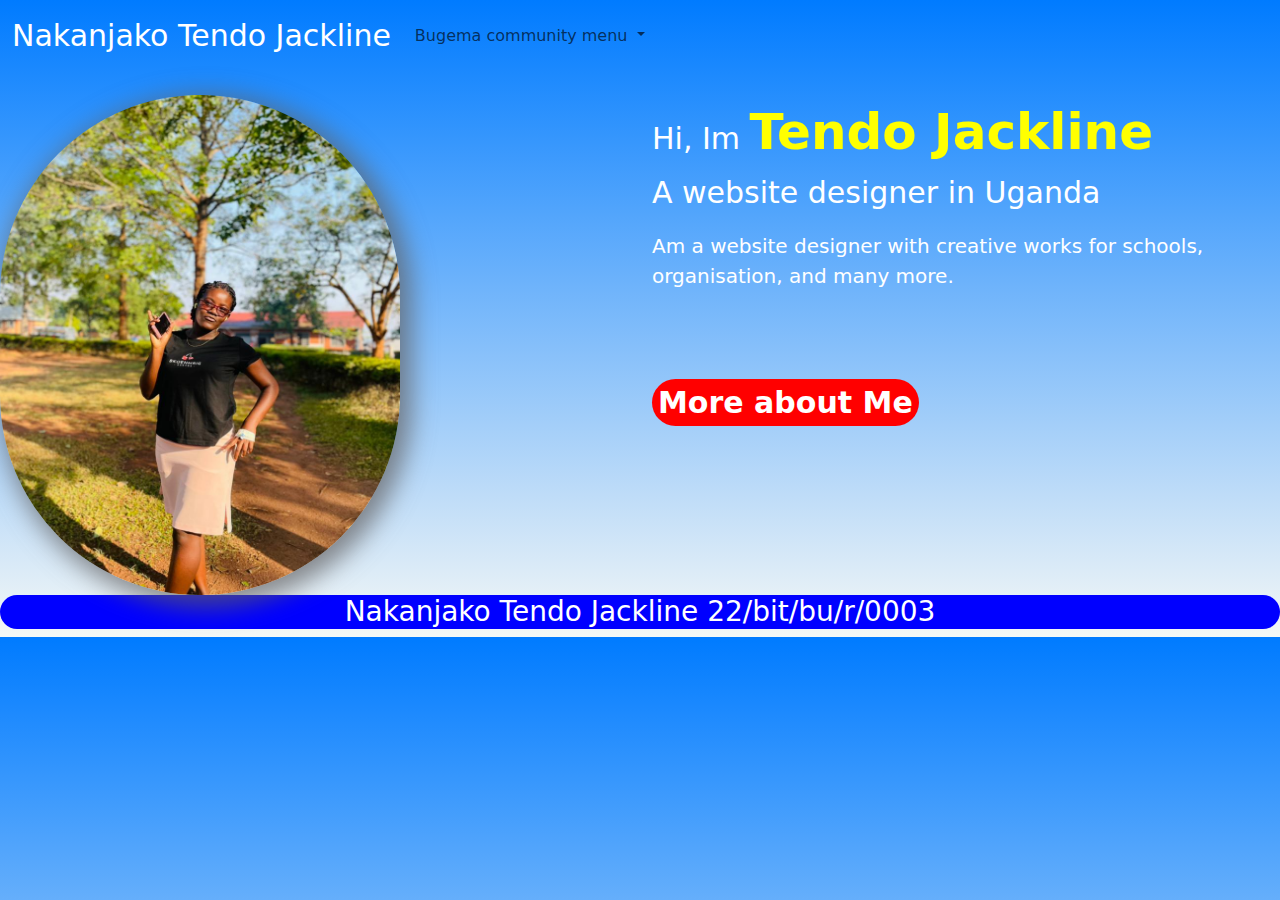
==== index.html @ e9f5bbe4 "new" ====
<!DOCTYPE html>
<html lang="en">
<head>
    <meta charset="UTF-8">
    <meta http-equiv="X-UA-Compatible" content="IE=edge">
    <meta name="viewport" content="width=, initial-scale=1.0">
    <title>The bugema community</title>
    <link href="https://cdn.jsdelivr.net/npm/bootstrap@5.3.3/dist/css/bootstrap.min.css" rel="stylesheet" integrity="sha384-QWTKZyjpPEjISv5WaRU9OFeRpok6YctnYmDr5pNlyT2bRjXh0JMhjY6hW+ALEwIH" crossorigin="anonymous">
    <link rel="stylesheet" href="https://cdnjs.cloudflare.com/ajax/libs/animate.css/4.1.1/animate.min.css">  <link rel="stylesheet" href="style.css">
    <link rel="stylesheet" href="style.css">
</head>
<body style=" background: linear-gradient(to bottom, #007bff, #f5f8f6); ">
    <nav class="navbar navbar-expand-lg navbar-light" style="border-radius: 100px;">
        <div class="container-fluid">
          <a class="navbar-brand " style="font-size: 30px; color: white;" href="#">Nakanjako Tendo Jackline</a>
          <button class="navbar-toggler" type="button" data-bs-toggle="collapse" data-bs-target="#navbarNavDropdown" aria-controls="navbarNavDropdown" aria-expanded="false" aria-label="Toggle navigation">
            <span class="navbar-toggler-icon"></span>
          </button>
          <div class="collapse navbar-collapse " id="navbarNavDropdown">
            <ul class="navbar-nav">
              <li class="nav-item">
              <li class="nav-item dropdown ">
                <a class="nav-link dropdown-toggle " href="#" id="navbarDropdownMenuLink" role="button" data-bs-toggle="dropdown" aria-expanded="false">
                  Bugema community menu
                </a>
                <ul class="dropdown-menu" aria-labelledby="navbarDropdownMenuLink">
                  <li><a class="dropdown-item" href="Bass.html">BASS</a></li>
                  <li><a class="dropdown-item" href="Bu.html">Bugema University</a></li>
                  <li><a class="dropdown-item" href="Voca.html">Bugema vocational</a></li>
                </ul>
              </li>
            </ul>
          </div>
        </div>
    </nav>
    <br>
    <main class="container_fluid" >
      <div class="row">
          <div class=" container-sm col-6">
            <img class="img2 fw-bold animate__animated animate__fadeInDown"  src="images/IMG-20240207-WA0018.jpg" alt="" height="500px" width="400px" style="box-shadow: rgba(97, 94, 94, 0.7) 6px 6px 24px 6px; justify-content: center; border-radius: 300px; border-color: yellow;">
          </div>
          <div class=" container-md col-6 pt-100">
            <p style="font-size: 30px; color: white;">Hi, Im <span style="font-size: 50px; color:yellow; font-weight: bold;">Tendo Jackline</span><br>A website designer in Uganda</p>
            <p style="font-size: 20px; color: white;">Am a website designer with creative works for schools, organisation, and many more.</p>
            <br><br><br>
            <button class="hero d-flex fw-bold animate__animated animate__fadeInDown" style="font-size: 30px; color: white; background-color: red; border-radius: 30px; justify-content: center; border: none; " > More about Me</button>
          </div>
      </div> 
    </main>  
  <footer >
    <h3 class="foot" style="text-align: center; background-color: blue; color: white; border-radius: 100px; ">Nakanjako Tendo Jackline 22/bit/bu/r/0003</h3>
  </footer>
  <script src="https://cdn.jsdelivr.net/npm/bootstrap@5.3.3/dist/js/bootstrap.bundle.min.js" integrity="sha384-YvpcrYf0tY3lHB60NNkmXc5s9fDVZLESaAA55NDzOxhy9GkcIdslK1eN7N6jIeHz" crossorigin="anonymous"></script>
</body>
</html>
---- style.css ----
*body{
    background-image: url("images/bass.jpg");
}
.tab-contents ol li{
    list-style: none;
    margin: 10px 0;    
}
.tab-contents ol li span{
    color: #ee95b1;
    font-size: 14px;
}
.tab-contents{
    display: none;
}
.tab-contents.active-tab{
    display: block;
}
.tab-titles{
    display: flex;
    margin: 20px 0 40px;
}
.tab-links{
    margin-right: 50px;
    font-size: 18px;
    font-weight: 500;
    cursor: pointer;
    position: relative;
}
.tab-links::after{
    content: '';
    width: 0;
    height: 3px;
    background: #ff004f;
    position: absolute;
    left: 0;
    bottom: -8px;
    transition: 0.5s;
}
.tab-links.active-link::after{
    width: 50%;
}
---- style.css ----
*body{
    background-image: url("images/bass.jpg");
}
.tab-contents ol li{
    list-style: none;
    margin: 10px 0;    
}
.tab-contents ol li span{
    color: #ee95b1;
    font-size: 14px;
}
.tab-contents{
    display: none;
}
.tab-contents.active-tab{
    display: block;
}
.tab-titles{
    display: flex;
    margin: 20px 0 40px;
}
.tab-links{
    margin-right: 50px;
    font-size: 18px;
    font-weight: 500;
    cursor: pointer;
    position: relative;
}
.tab-links::after{
    content: '';
    width: 0;
    height: 3px;
    background: #ff004f;
    position: absolute;
    left: 0;
    bottom: -8px;
    transition: 0.5s;
}
.tab-links.active-link::after{
    width: 50%;
}
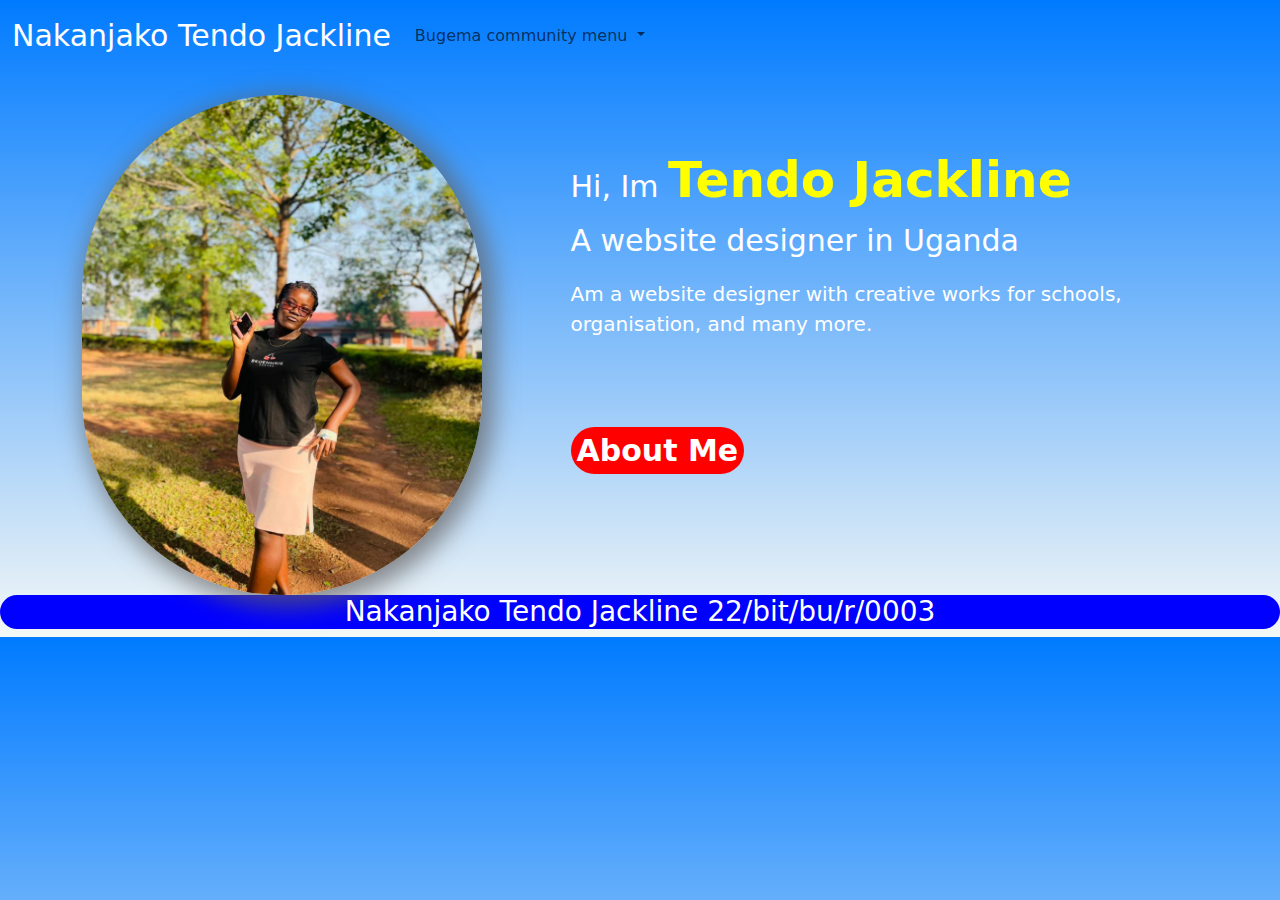
==== commit 897965a2: "changes" ====
--- a/index.html
+++ b/index.html
@@ -36,14 +36,14 @@
     <br>
     <main class="container_fluid" >
       <div class="row">
-          <div class=" container-sm col-6">
+          <div class=" container-sm col-3">
             <img class="img2 fw-bold animate__animated animate__fadeInDown"  src="images/IMG-20240207-WA0018.jpg" alt="" height="500px" width="400px" style="box-shadow: rgba(97, 94, 94, 0.7) 6px 6px 24px 6px; justify-content: center; border-radius: 300px; border-color: yellow;">
           </div>
-          <div class=" container-md col-6 pt-100">
+          <div class=" container-md col-6 pt-100 py-5 header-text">
             <p style="font-size: 30px; color: white;">Hi, Im <span style="font-size: 50px; color:yellow; font-weight: bold;">Tendo Jackline</span><br>A website designer in Uganda</p>
             <p style="font-size: 20px; color: white;">Am a website designer with creative works for schools, organisation, and many more.</p>
             <br><br><br>
-            <button class="hero d-flex fw-bold animate__animated animate__fadeInDown" style="font-size: 30px; color: white; background-color: red; border-radius: 30px; justify-content: center; border: none; " > More about Me</button>
+            <button class="hero d-flex fw-bold animate__animated animate__fadeInDown" style="font-size: 30px; color: white; background-color: red; border-radius: 30px; justify-content: center; border: none; " >About Me</button>
           </div>
       </div> 
     </main>  
--- a/style.css
+++ b/style.css
@@ -39,3 +39,20 @@
 .tab-links.active-link::after{
     width: 50%;
 }
+@media only screen and (max-width: 576px){
+    .header_text{
+        margin-top: 100%;
+        font-size: 20px;
+        padding-top: 500px;
+        margin-left: 20px;
+        margin-top: 550px;
+    }
+}
+@media screen and (max-width:1060px) {
+    .header_text{
+        margin-top: 100%;
+        font-size: 20px;
+        padding-top: 500px;
+        margin-left: 20px;
+    }
+}
--- a/style.css
+++ b/style.css
@@ -39,3 +39,20 @@
 .tab-links.active-link::after{
     width: 50%;
 }
+@media only screen and (max-width: 576px){
+    .header_text{
+        margin-top: 100%;
+        font-size: 20px;
+        padding-top: 500px;
+        margin-left: 20px;
+        margin-top: 550px;
+    }
+}
+@media screen and (max-width:1060px) {
+    .header_text{
+        margin-top: 100%;
+        font-size: 20px;
+        padding-top: 500px;
+        margin-left: 20px;
+    }
+}
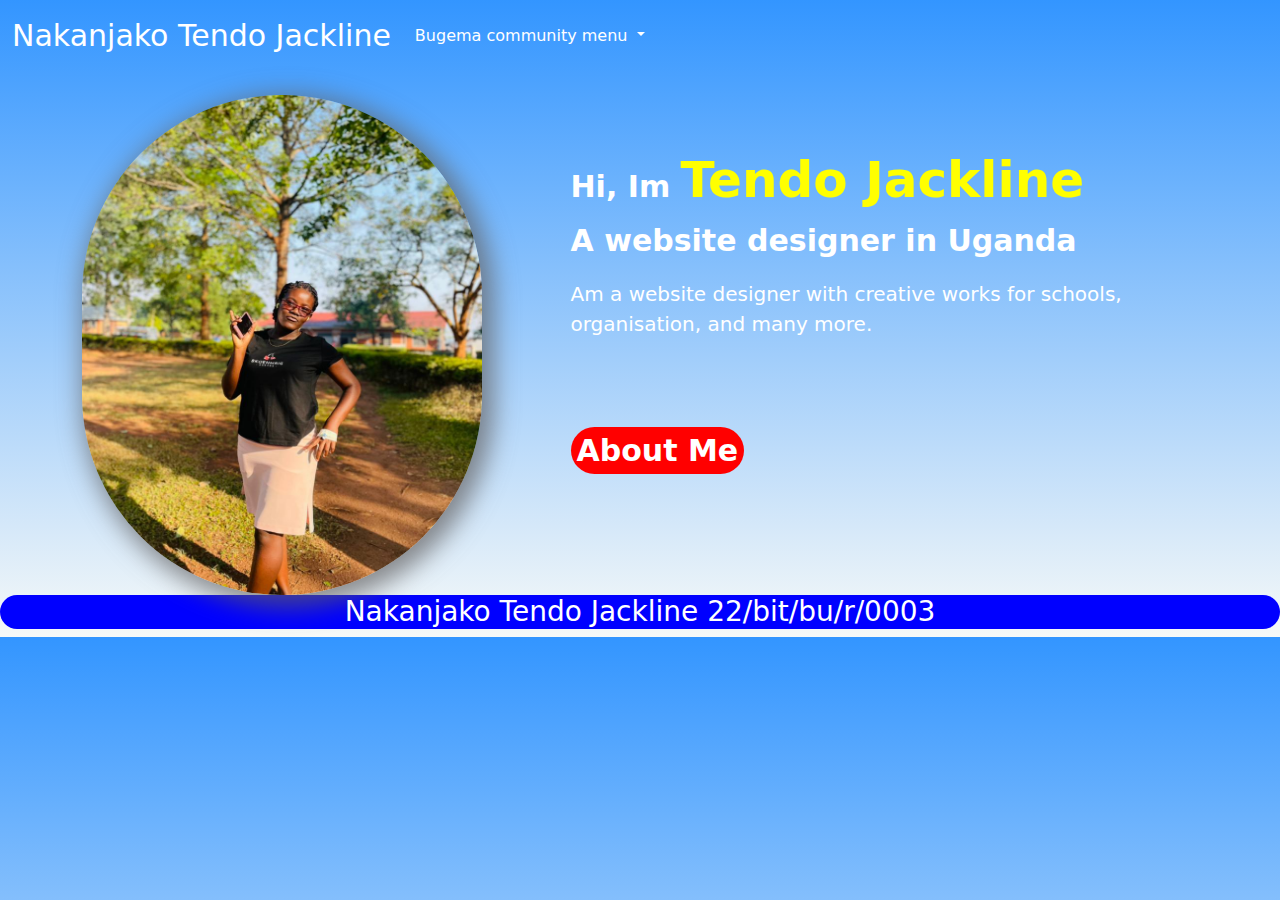
==== commit b324d6e6: "changes" ====
--- a/index.html
+++ b/index.html
@@ -9,7 +9,7 @@
     <link rel="stylesheet" href="https://cdnjs.cloudflare.com/ajax/libs/animate.css/4.1.1/animate.min.css">  <link rel="stylesheet" href="style.css">
     <link rel="stylesheet" href="style.css">
 </head>
-<body style=" background: linear-gradient(to bottom, #007bff, #f5f8f6); ">
+<body style=" background: linear-gradient(to bottom, rgb(0, 123, 255,0.8), rgb(245, 248, 246, 0.8)); ">
     <nav class="navbar navbar-expand-lg navbar-light" style="border-radius: 100px;">
         <div class="container-fluid">
           <a class="navbar-brand " style="font-size: 30px; color: white;" href="#">Nakanjako Tendo Jackline</a>
@@ -20,7 +20,7 @@
             <ul class="navbar-nav">
               <li class="nav-item">
               <li class="nav-item dropdown ">
-                <a class="nav-link dropdown-toggle " href="#" id="navbarDropdownMenuLink" role="button" data-bs-toggle="dropdown" aria-expanded="false">
+                <a class="nav-link dropdown-toggle" style="color: white;" href="#" id="navbarDropdownMenuLink" role="button" data-bs-toggle="dropdown" aria-expanded="false">
                   Bugema community menu
                 </a>
                 <ul class="dropdown-menu" aria-labelledby="navbarDropdownMenuLink">
@@ -40,8 +40,8 @@
             <img class="img2 fw-bold animate__animated animate__fadeInDown"  src="images/IMG-20240207-WA0018.jpg" alt="" height="500px" width="400px" style="box-shadow: rgba(97, 94, 94, 0.7) 6px 6px 24px 6px; justify-content: center; border-radius: 300px; border-color: yellow;">
           </div>
           <div class=" container-md col-6 pt-100 py-5 header-text">
-            <p style="font-size: 30px; color: white;">Hi, Im <span style="font-size: 50px; color:yellow; font-weight: bold;">Tendo Jackline</span><br>A website designer in Uganda</p>
-            <p style="font-size: 20px; color: white;">Am a website designer with creative works for schools, organisation, and many more.</p>
+            <p class="text1 fw-bold animate__animated animate__fadeInDown" style="font-size: 30px; color: white;">Hi, Im <span style="font-size: 50px; color:yellow; font-weight: bold;">Tendo Jackline</span><br>A website designer in Uganda</p>
+            <p class="text2 animate__animated animate__fadeInDown" style="font-size: 20px; color: white;">Am a website designer with creative works for schools, organisation, and many more.</p>
             <br><br><br>
             <button class="hero d-flex fw-bold animate__animated animate__fadeInDown" style="font-size: 30px; color: white; background-color: red; border-radius: 30px; justify-content: center; border: none; " >About Me</button>
           </div>
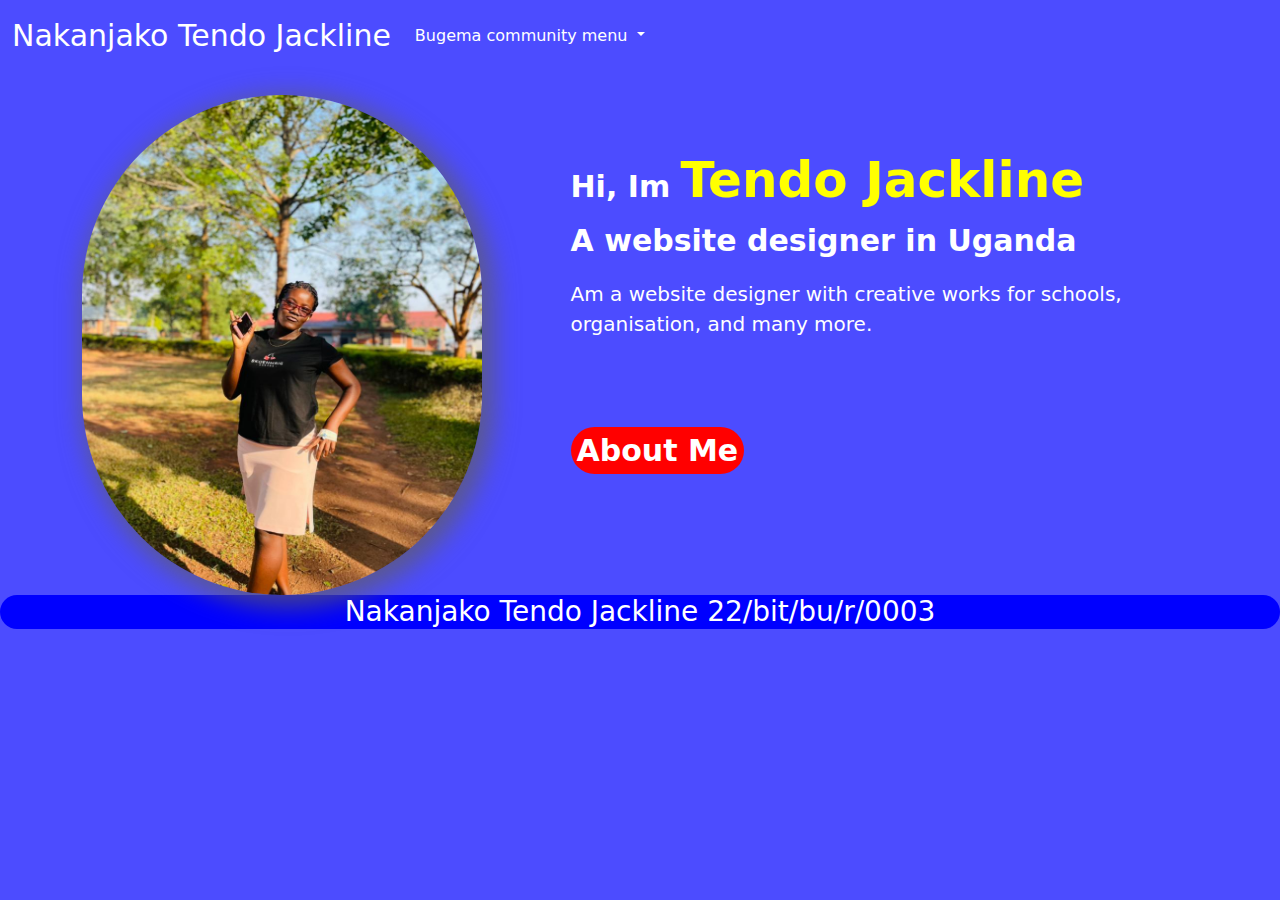
==== commit fa8a5efd: "changes" ====
--- a/index.html
+++ b/index.html
@@ -9,7 +9,7 @@
     <link rel="stylesheet" href="https://cdnjs.cloudflare.com/ajax/libs/animate.css/4.1.1/animate.min.css">  <link rel="stylesheet" href="style.css">
     <link rel="stylesheet" href="style.css">
 </head>
-<body style=" background: linear-gradient(to bottom, rgb(0, 123, 255,0.8), rgb(245, 248, 246, 0.8)); ">
+<body style="background-color: rgb(0, 0, 255, 0.7);">
     <nav class="navbar navbar-expand-lg navbar-light" style="border-radius: 100px;">
         <div class="container-fluid">
           <a class="navbar-brand " style="font-size: 30px; color: white;" href="#">Nakanjako Tendo Jackline</a>
